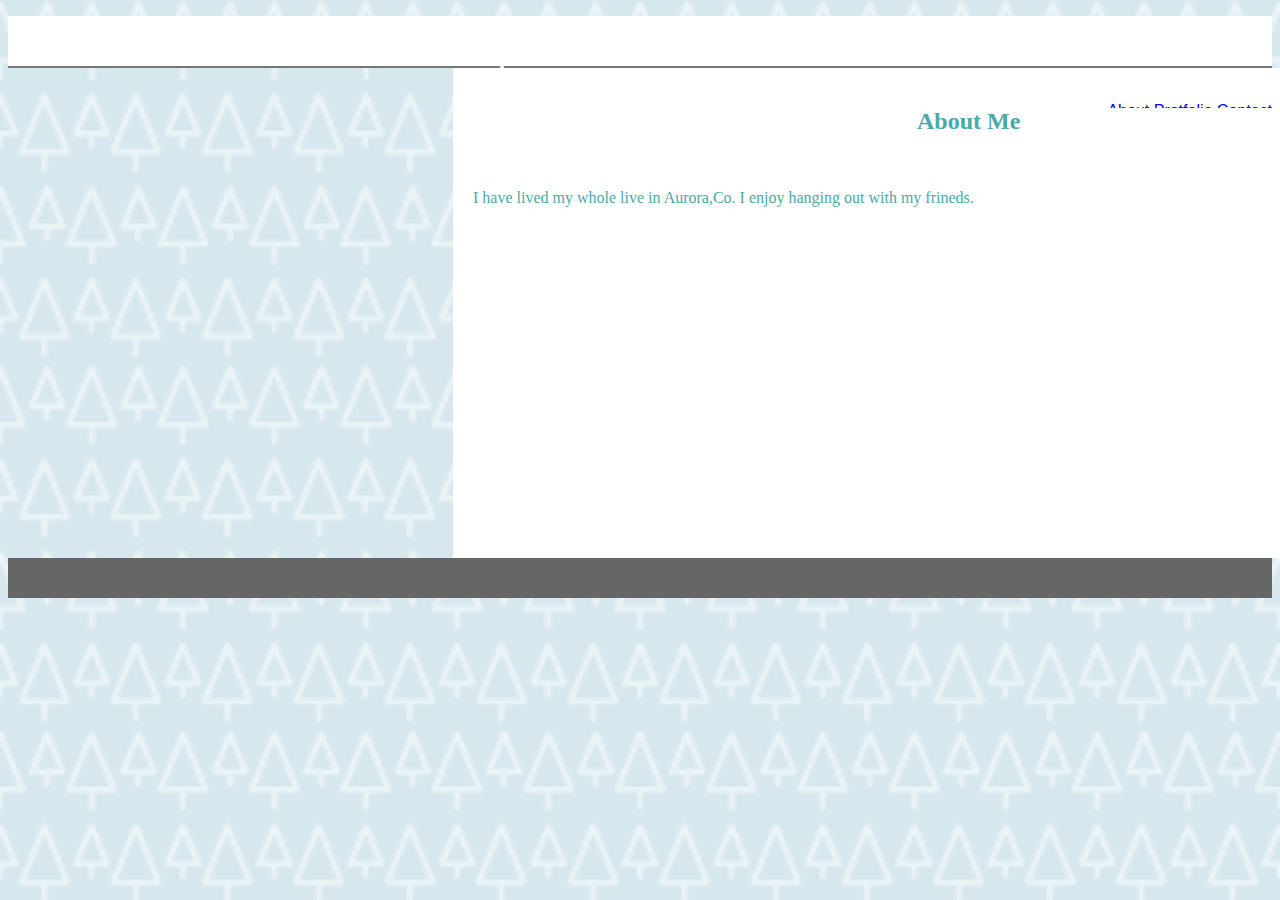
==== index.html @ ca2a370b "editing page" ====
<!DOCTYPE html>
<html lang="en-us">
<head>
    <meta charset="UTF-8">
    <title>Portfolio About Me</title>
    <link rel="stylesheet" type="text/css" href="assets/css/style.css">
</head>
<body>
    <header>
        <div>
            <h1>Jason Tompkins</h1>
        </div>
        <nav>
            <a href="index.html">About</a>
            <a href="portfolio.html">Protfolio</a>
            <a href="contact.html">Contact</a>
        </nav>
    </header>

    <section class="about">

    <h2>About Me</h2>

    <img class="mainimage" scr="assets/images/images 1.jpg">

        <p>I have lived my whole live in Aurora,Co. I enjoy hanging out with my frineds.</p>
        
    </section>

    <footer></footer>

</body>

</html>
---- assets/css/style.css ----
body {
    background:url(trees.png); 
    height: 500px; 
    background-position: center; 
    background-repeat: no-repeat; 
    background-size: cover; 
    
  }
  
  header {
    color: #777;
    background:#ffffff;
    border-bottom-width: 2px;
    border-bottom-style: solid;
    height: 50px;
    width: 100%;
  }

  nav{
    float: right;
    font-family: Arial, Helvetica, sans-serif;
    padding-top: 20px;
    color: #777777; 
  }
  
  a{
    text-decoration: none;
  }

  section {
    padding: 20px;
    height: 450px;
    color: #4aaaa5;
    background:#ffffff;
    width: 960px;
    margin-left: 445px;
  }
  
  h1 {
    font-family: Georgia, Times, "Times New Roman", serif;
    font-size: 24px;
    font-weight: bold;
    text-align: center;
    margin-left: 445px;
    margin-right: 1200px;
    position: relative;
    color: #ffffff;
    background:#4aaaa5;
    height: 50px;
  }

  h2{
    font-family: Georgia, Times, "Times New Roman", serif;
    font-size: 24px;
    font-weight: bold;
    text-align: left;
    margin-left: 444px;
    margin-bottom:20px;
    position: relative;
    color: #4aaaa5;
    background:#ffffff;
  }

  footer {
    padding: 20px;
    background: #666666;
    
  }
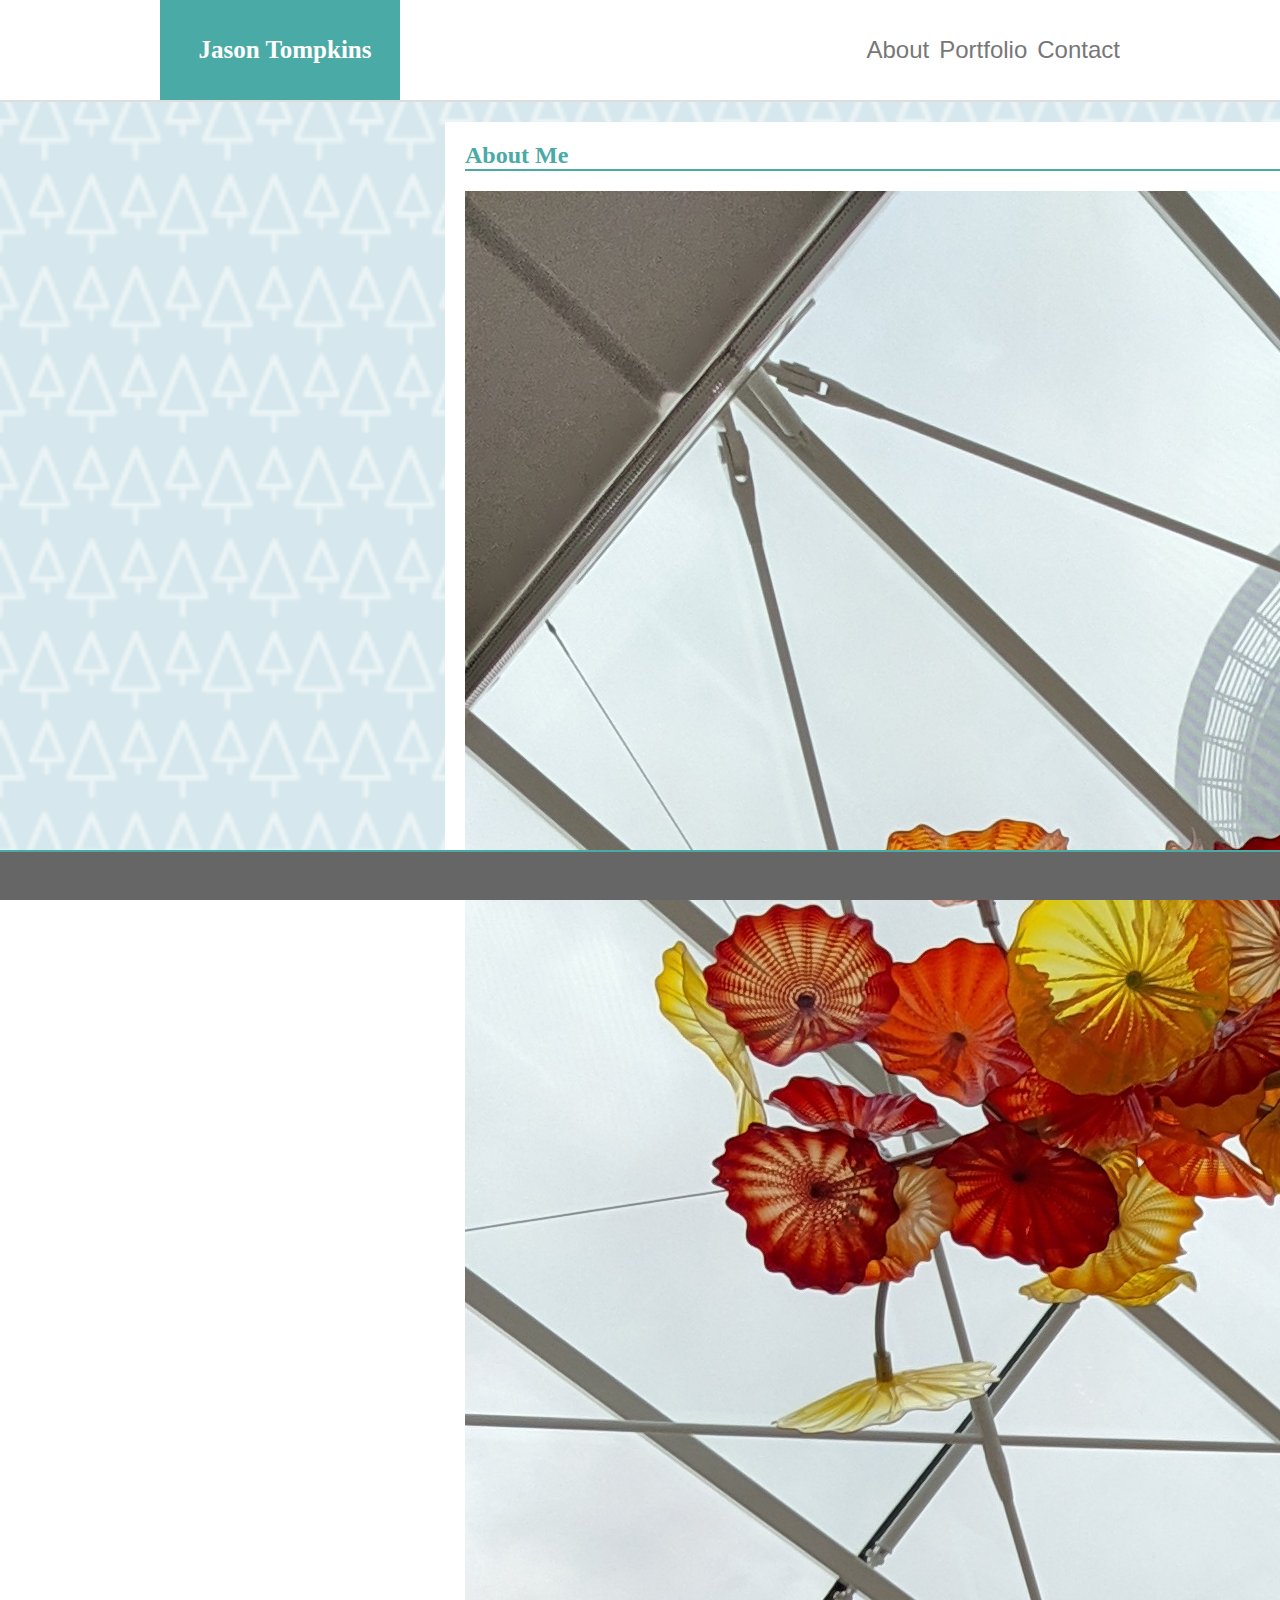
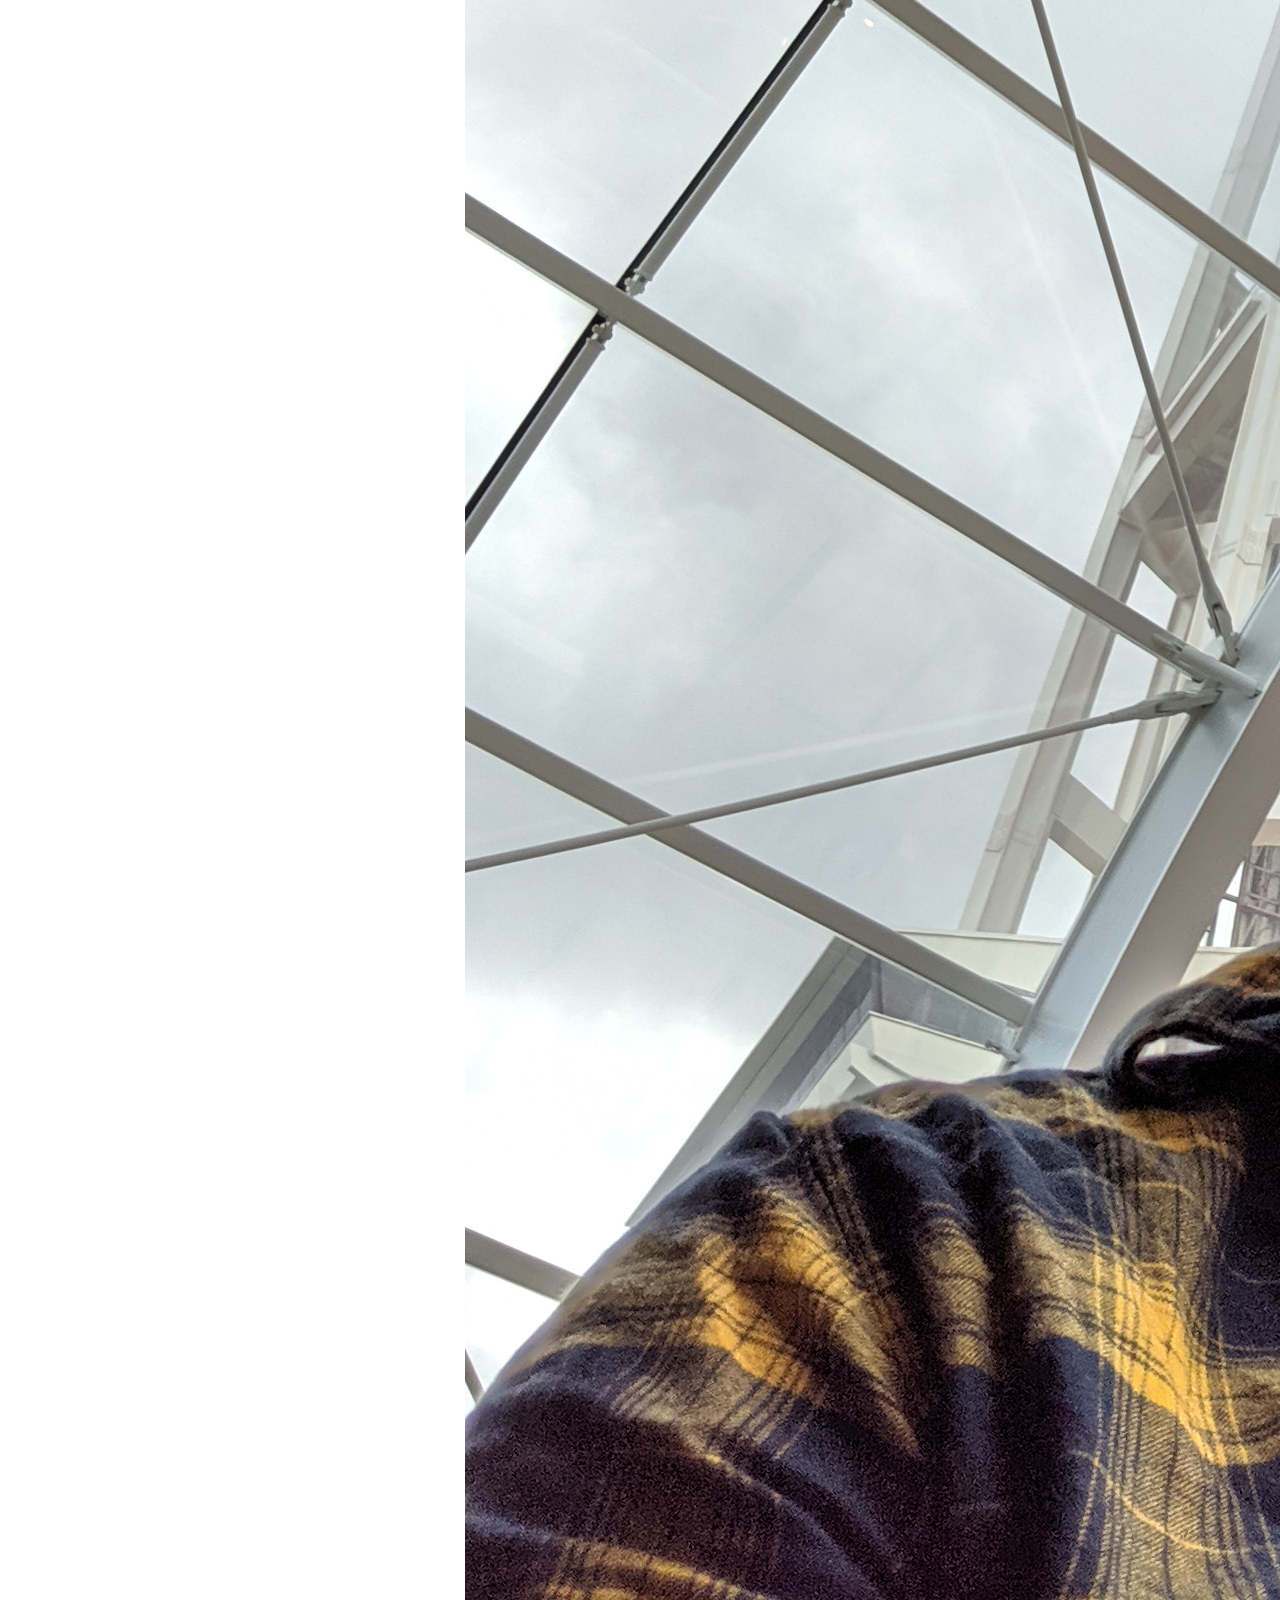
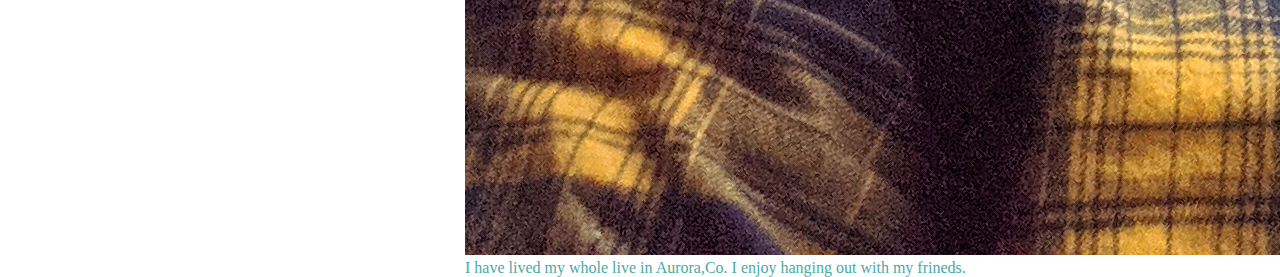
==== commit 275f0e68: "edited code" ====
--- a/index.html
+++ b/index.html
@@ -2,26 +2,26 @@
 <html lang="en-us">
 <head>
     <meta charset="UTF-8">
-    <title>Portfolio About Me</title>
+    <title>About Me</title>
     <link rel="stylesheet" type="text/css" href="assets/css/style.css">
 </head>
 <body>
     <header>
-        <div>
-            <h1>Jason Tompkins</h1>
+        <div class="topnav">
+            <a href="index.html" id="logo">Jason Tompkins</a>
+        <nav>
+            <a href="contact.html">Contact</a>
+            <a href="portfolio.html">Portfolio</a>
+            <a href="index.html">About</a>
+        </nav>
         </div>
-        <nav>
-            <a href="index.html">About</a>
-            <a href="portfolio.html">Protfolio</a>
-            <a href="contact.html">Contact</a>
-        </nav>
     </header>
 
     <section class="about">
 
     <h2>About Me</h2>
 
-    <img class="mainimage" scr="assets/images/images 1.jpg">
+    <img src="assets/images/image-1.jpg">
 
         <p>I have lived my whole live in Aurora,Co. I enjoy hanging out with my frineds.</p>
         
--- a/assets/css/style.css
+++ b/assets/css/style.css
@@ -1,4 +1,7 @@
-
+*{
+  margin:0;
+  box-sizing: border-box;
+}
   body {
     background:url(trees.png); 
     height: 500px; 
@@ -9,53 +12,70 @@
   }
   
   header {
-    color: #777;
+    text-align: center;
     background:#ffffff;
     border-bottom-width: 2px;
     border-bottom-style: solid;
-    height: 50px;
+    border-color: #dddddd;
     width: 100%;
+    overflow: auto;
+  }
+
+  .topnav {
+    font-family: Arial, Helvetica, sans-serif;
+    background-color: #ffffff; 
+    overflow: hidden;
+    width: 100%;
+    max-width: 960px;
+    margin: 0 auto;
   }
 
   nav{
-    float: right;
-    font-family: Arial, Helvetica, sans-serif;
-    padding-top: 20px;
-    color: #777777; 
+   
   }
-  
-  a{
-    text-decoration: none;
+
+ .topnav a {
+      
+      padding-left: 10px;
+      line-height: 100px;
+      float: right;
+      color: #777777;
+      text-align: center;
+      text-decoration: none;
+      font-size: 24px;
+      height: 100px;
   }
 
   section {
     padding: 20px;
-    height: 450px;
+    height: 960px;
     color: #4aaaa5;
     background:#ffffff;
     width: 960px;
     margin-left: 445px;
+    margin-top: 20px;
+    margin-bottom: 40px;
   }
   
-  h1 {
+  #logo {
+    float:left;
     font-family: Georgia, Times, "Times New Roman", serif;
-    font-size: 24px;
+    font-size: 25px;
     font-weight: bold;
     text-align: center;
-    margin-left: 445px;
-    margin-right: 1200px;
-    position: relative;
+    width: 240px;
+    height: 100px;
     color: #ffffff;
     background:#4aaaa5;
-    height: 50px;
   }
 
   h2{
+    border-bottom-width: 2px;
+    border-bottom-style: solid;
     font-family: Georgia, Times, "Times New Roman", serif;
     font-size: 24px;
     font-weight: bold;
     text-align: left;
-    margin-left: 444px;
     margin-bottom:20px;
     position: relative;
     color: #4aaaa5;
@@ -63,9 +83,70 @@
   }
 
   footer {
-    padding: 20px;
-    background: #666666;
+    background:#666666;
+    border-top-width: 2px;
+    border-color:#4aaaa5;
+    border-top-style: solid;
+    height: 50px;
+    width: 100%;
+    position: fixed;
+    left: 0;
+    bottom: 0;
+    text-align: center
     
   }
 
+  input[type=text], select, textarea {
+    width: 900px;
+    padding: 12px;
+    border: 1px solid #ccc;
+    margin-top: 6px;
+    margin-bottom: 16px;
+    resize: vertical;
+  }
   
+  input[type=submit] {
+    background-color: #4aaaa5;
+    color:#ffffff;
+    padding: 12px 20px;
+    border: none;
+    cursor: pointer;
+  }
+  
+  input[type=submit]:hover {
+    background-color: #4aaaa5;
+  }
+  
+  .container {
+    border-radius: 5px;
+    background-color: #ffffff;
+    padding: 10px;
+    height: 550px;
+    color: #4aaaa5;
+    background:#ffffff;
+    width: 960px;
+    margin-left: 445px;
+    margin-top: 20px;
+    margin-bottom: 20px;
+  }
+
+  .column {
+    float: left;
+    width: 50%;
+    margin-top: 6px;
+    padding: 20px;
+  }
+  
+  .row:after {
+    content: "";
+    display: table;
+    clear: both;
+  }
+  
+  @media screen and (max-width: 600px) {
+    .column, input[type=submit] {
+      width: 100%;
+      margin-top: 0;
+    }
+  }
+  
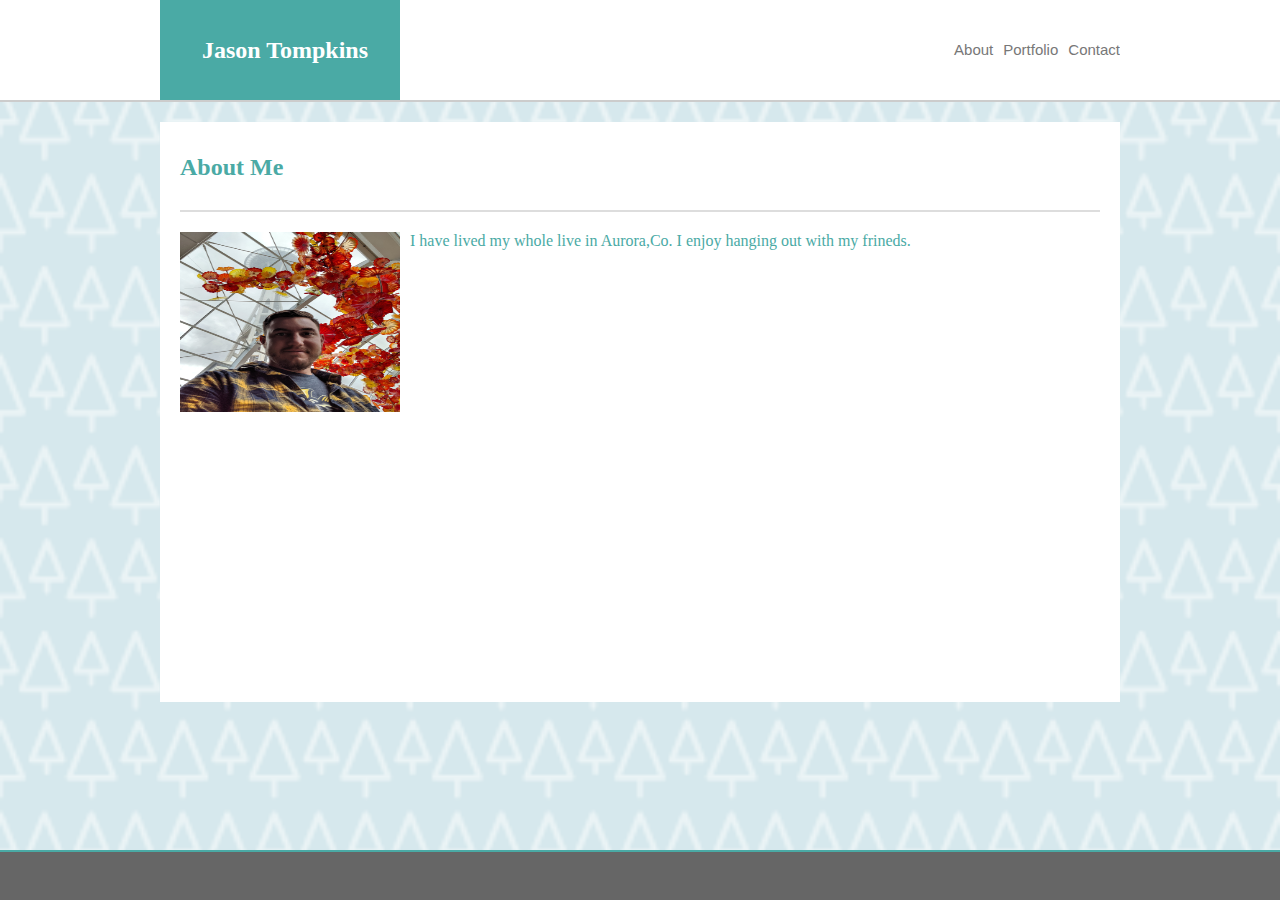
==== commit 904cc8b0: "edit work" ====
--- a/index.html
+++ b/index.html
@@ -17,14 +17,13 @@
         </div>
     </header>
 
-    <section class="about">
+    <section id="about">
 
     <h2>About Me</h2>
 
-    <img src="assets/images/image-1.jpg">
+    <img class= "mainimage" src="assets/images/image-1.jpg">
 
-        <p>I have lived my whole live in Aurora,Co. I enjoy hanging out with my frineds.</p>
-        
+    <p>I have lived my whole live in Aurora,Co. I enjoy hanging out with my frineds.</p> 
     </section>
 
     <footer></footer>
--- a/assets/css/style.css
+++ b/assets/css/style.css
@@ -16,7 +16,7 @@
     background:#ffffff;
     border-bottom-width: 2px;
     border-bottom-style: solid;
-    border-color: #dddddd;
+    border-color: #cccccc;
     width: 100%;
     overflow: auto;
   }
@@ -30,10 +30,6 @@
     margin: 0 auto;
   }
 
-  nav{
-   
-  }
-
  .topnav a {
       
       padding-left: 10px;
@@ -42,17 +38,18 @@
       color: #777777;
       text-align: center;
       text-decoration: none;
-      font-size: 24px;
+      font-size: 15px;
       height: 100px;
   }
 
-  section {
+  #about {
     padding: 20px;
-    height: 960px;
+    height: 580px;
     color: #4aaaa5;
     background:#ffffff;
-    width: 960px;
-    margin-left: 445px;
+    width: 100%;
+    max-width: 960px;
+    margin: 0 auto;
     margin-top: 20px;
     margin-bottom: 40px;
   }
@@ -60,7 +57,7 @@
   #logo {
     float:left;
     font-family: Georgia, Times, "Times New Roman", serif;
-    font-size: 25px;
+    font-size: 24px;
     font-weight: bold;
     text-align: center;
     width: 240px;
@@ -72,16 +69,25 @@
   h2{
     border-bottom-width: 2px;
     border-bottom-style: solid;
+    border-color: #dddddd;
     font-family: Georgia, Times, "Times New Roman", serif;
     font-size: 24px;
     font-weight: bold;
+    line-height: 50px;
+    height: 70px;
     text-align: left;
     margin-bottom:20px;
     position: relative;
     color: #4aaaa5;
     background:#ffffff;
   }
-
+  .mainimage{
+    float: left;
+    width: 220px;
+    height: 180px;
+    margin: 0 auto;
+    margin-right: 10px;
+  }
   footer {
     background:#666666;
     border-top-width: 2px;
@@ -118,14 +124,16 @@
   }
   
   .container {
+    float: center;
     border-radius: 5px;
     background-color: #ffffff;
     padding: 10px;
     height: 550px;
     color: #4aaaa5;
     background:#ffffff;
-    width: 960px;
-    margin-left: 445px;
+    width: 100%;
+    max-width: 960px;
+    margin: 0 auto;
     margin-top: 20px;
     margin-bottom: 20px;
   }
@@ -149,4 +157,15 @@
       margin-top: 0;
     }
   }
-  
+#profolio{
+  padding: 20px;
+  height: 720px;
+  color: #4aaaa5;
+  background:#ffffff;
+  width: 100%;
+  max-width: 960px;
+  margin: 0 auto;
+  margin-top: 20px;
+  margin-bottom: 20px;
+}
+
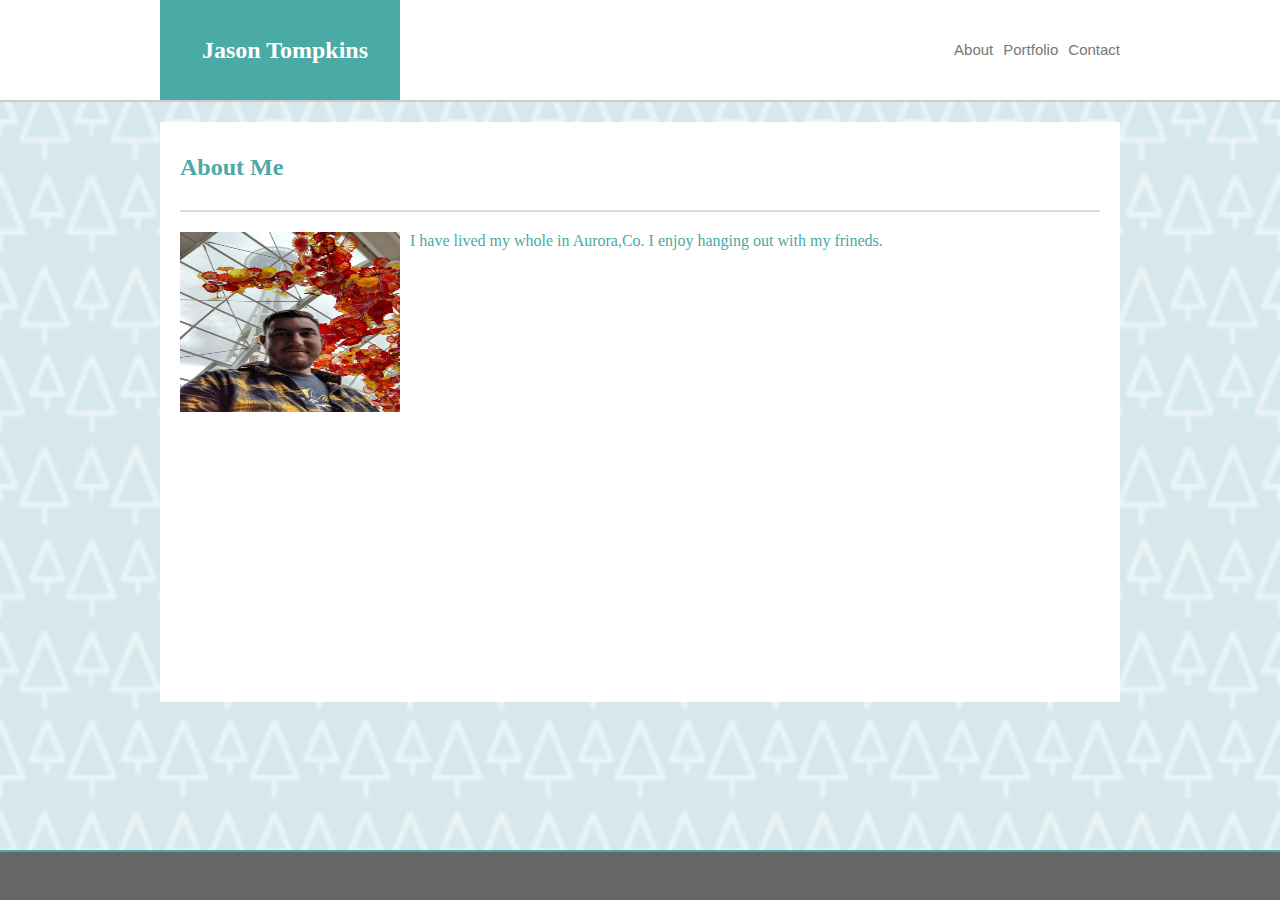
==== commit 9b9b27bf: "saved pages" ====
--- a/index.html
+++ b/index.html
@@ -23,7 +23,8 @@
 
     <img class= "mainimage" src="assets/images/image-1.jpg">
 
-    <p>I have lived my whole live in Aurora,Co. I enjoy hanging out with my frineds.</p> 
+    <p>I have lived my whole in Aurora,Co. I enjoy hanging out with my frineds.</p> 
+
     </section>
 
     <footer></footer>
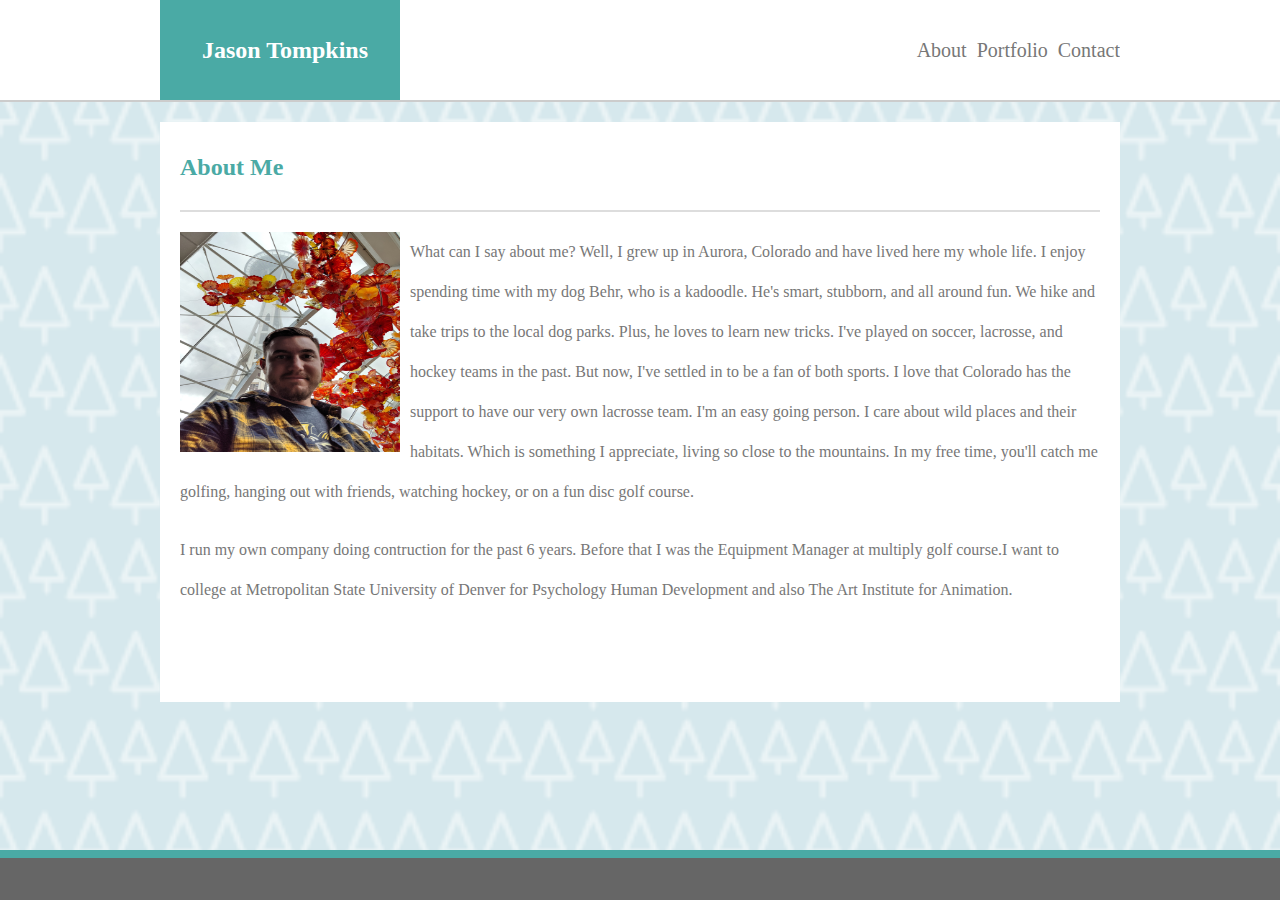
==== commit c8f043c8: "finishing up last details" ====
--- a/index.html
+++ b/index.html
@@ -23,8 +23,9 @@
 
     <img class= "mainimage" src="assets/images/image-1.jpg">
 
-    <p>I have lived my whole in Aurora,Co. I enjoy hanging out with my frineds.</p> 
-
+    <p>     What can I say about me? Well, I grew up in Aurora, Colorado and have lived here my whole life. I enjoy spending time with my dog Behr, who is a kadoodle.  He's smart, stubborn, and all around fun.  We hike and take trips to the local dog parks.  Plus, he loves to learn new tricks. I've played on soccer, lacrosse, and hockey teams in the past.  But now, I've settled in to be a fan of both sports.  I love that Colorado has the support to have our very own lacrosse team. I'm an easy going person.  I care about wild places and their habitats.  Which is something I appreciate, living so close to the mountains. In my free time, you'll catch me golfing, hanging out with friends, watching hockey, or on a fun disc golf course.</p   > 
+    <br>
+    <p>     I run my own company doing contruction for the past 6 years. Before that I was the Equipment Manager at multiply golf course.I want to college at Metropolitan State University of Denver for Psychology Human Development and also The Art Institute for Animation.</p>
     </section>
 
     <footer></footer>
--- a/assets/css/style.css
+++ b/assets/css/style.css
@@ -22,7 +22,7 @@
   }
 
   .topnav {
-    font-family: Arial, Helvetica, sans-serif;
+    font-family: Arial', 'Helvetica Neue, Helvetica, sans-serif;
     background-color: #ffffff; 
     overflow: hidden;
     width: 100%;
@@ -31,14 +31,13 @@
   }
 
  .topnav a {
-      
       padding-left: 10px;
       line-height: 100px;
       float: right;
       color: #777777;
       text-align: center;
       text-decoration: none;
-      font-size: 15px;
+      font-size: 20px;
       height: 100px;
   }
 
@@ -70,7 +69,7 @@
     border-bottom-width: 2px;
     border-bottom-style: solid;
     border-color: #dddddd;
-    font-family: Georgia, Times, "Times New Roman", serif;
+    font-family: Arial', 'Helvetica Neue, Helvetica, sans-serif;
     font-size: 24px;
     font-weight: bold;
     line-height: 50px;
@@ -81,16 +80,24 @@
     color: #4aaaa5;
     background:#ffffff;
   }
+
   .mainimage{
     float: left;
     width: 220px;
-    height: 180px;
+    height: 220px;
     margin: 0 auto;
     margin-right: 10px;
   }
+
+  p{
+    color: #777777;
+    line-height: 40px;
+  }
+
   footer {
+    border-top: 8px solid #4aaaa5;
     background:#666666;
-    border-top-width: 2px;
+    border-top-width: 8px;
     border-color:#4aaaa5;
     border-top-style: solid;
     height: 50px;
@@ -99,7 +106,6 @@
     left: 0;
     bottom: 0;
     text-align: center
-    
   }
 
   input[type=text], select, textarea {
@@ -157,6 +163,7 @@
       margin-top: 0;
     }
   }
+
 #profolio{
   padding: 20px;
   height: 720px;
@@ -169,3 +176,25 @@
   margin-bottom: 20px;
 }
 
+.project{
+    float: left;
+    margin: 0 auto;
+    position: relative;
+    margin-right: 20px;
+    line-height: 100px;
+}
+
+
+.project h3 {
+    position: absolute;
+    bottom: 20px;
+    width: 100%;
+    padding: 10px;
+    margin-bottom: 0;
+    font-weight: 300;
+    line-height: 30px;
+    color: #ffffff;
+    text-align: center;
+    background: #4aaaa5;
+    border-bottom: 0;
+  }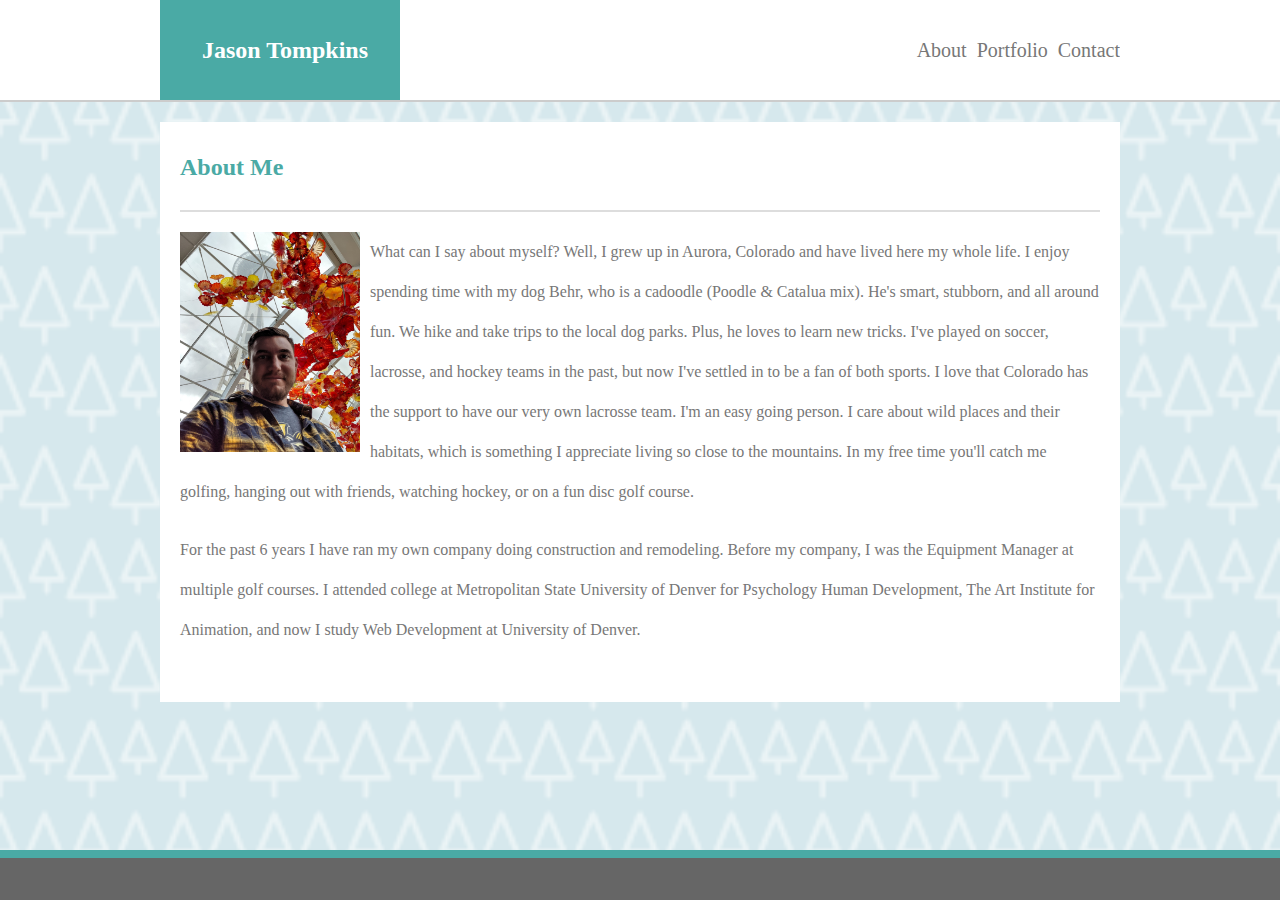
==== commit 53c97e67: "final editing" ====
--- a/index.html
+++ b/index.html
@@ -21,11 +21,11 @@
 
     <h2>About Me</h2>
 
-    <img class= "mainimage" src="assets/images/image-1.jpg">
+    <img class= "mainimage" src="assets/images/image-10.jpg">
 
-    <p>     What can I say about me? Well, I grew up in Aurora, Colorado and have lived here my whole life. I enjoy spending time with my dog Behr, who is a kadoodle.  He's smart, stubborn, and all around fun.  We hike and take trips to the local dog parks.  Plus, he loves to learn new tricks. I've played on soccer, lacrosse, and hockey teams in the past.  But now, I've settled in to be a fan of both sports.  I love that Colorado has the support to have our very own lacrosse team. I'm an easy going person.  I care about wild places and their habitats.  Which is something I appreciate, living so close to the mountains. In my free time, you'll catch me golfing, hanging out with friends, watching hockey, or on a fun disc golf course.</p   > 
+    <p>What can I say about myself? Well, I grew up in Aurora, Colorado and have lived here my whole life. I enjoy spending time with my dog Behr, who is a cadoodle (Poodle & Catalua mix).  He's smart, stubborn, and all around fun.  We hike and take trips to the local dog parks.  Plus, he loves to learn new tricks. I've played on soccer, lacrosse, and hockey teams in the past, but now I've settled in to be a fan of both sports.  I love that Colorado has the support to have our very own lacrosse team. I'm an easy going person.  I care about wild places and their habitats, which is something I appreciate living so close to the mountains. In my free time you'll catch me golfing, hanging out with friends, watching hockey, or on a fun disc golf course.</p> 
     <br>
-    <p>     I run my own company doing contruction for the past 6 years. Before that I was the Equipment Manager at multiply golf course.I want to college at Metropolitan State University of Denver for Psychology Human Development and also The Art Institute for Animation.</p>
+    <p>For the past 6 years I have ran my own company doing construction and remodeling. Before my company, I was the Equipment Manager at multiple golf courses. I attended college at Metropolitan State University of Denver for Psychology Human Development, The Art Institute for Animation, and now I study Web Development at University of Denver.</p>
     </section>
 
     <footer></footer>
--- a/assets/css/style.css
+++ b/assets/css/style.css
@@ -83,7 +83,7 @@
 
   .mainimage{
     float: left;
-    width: 220px;
+    width: 180px;
     height: 220px;
     margin: 0 auto;
     margin-right: 10px;
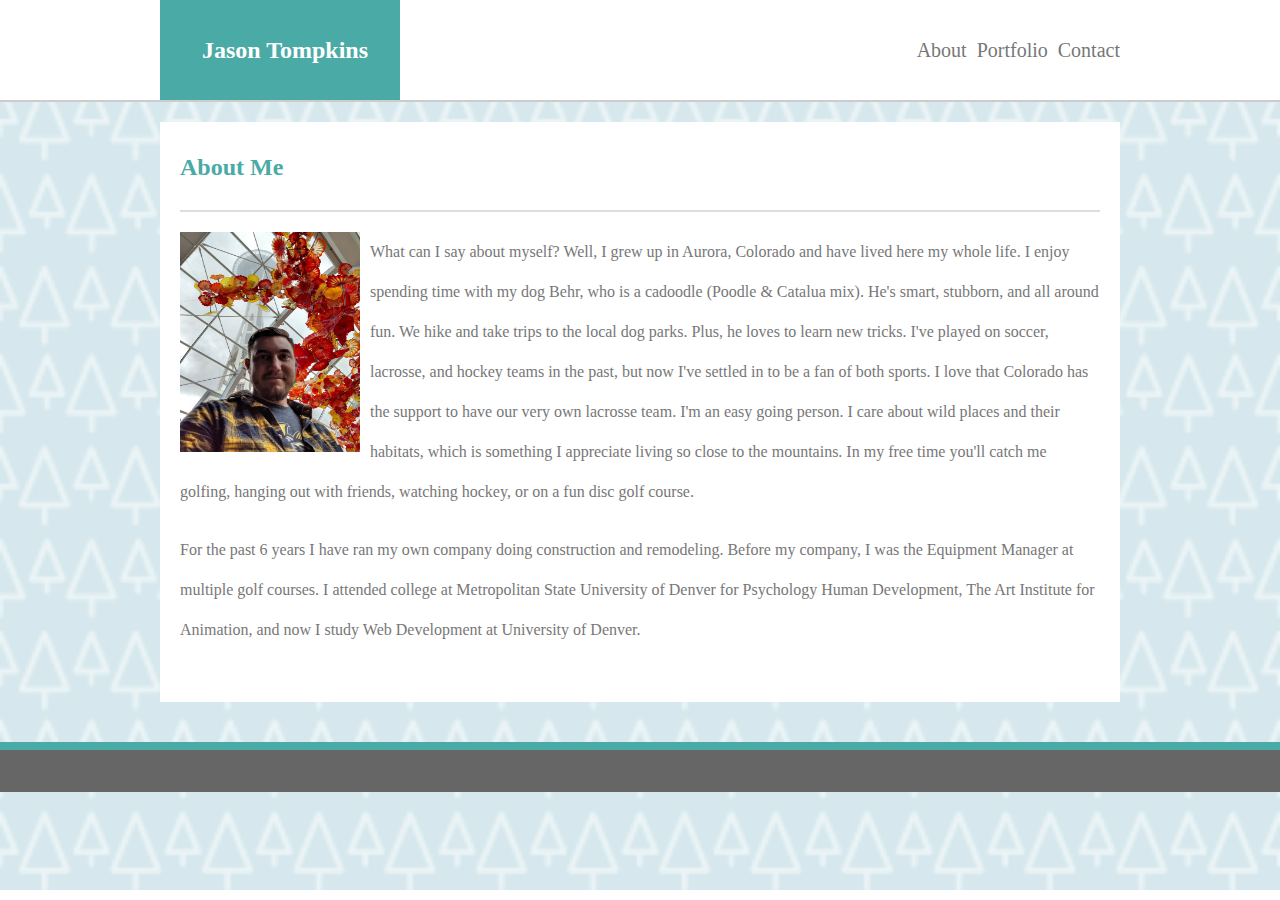
==== commit c2ffba24: "meta media add" ====
--- a/index.html
+++ b/index.html
@@ -2,6 +2,7 @@
 <html lang="en-us">
 <head>
     <meta charset="UTF-8">
+    <meta name="viewport" content="width=device-width, initial-scale=1.0">
     <title>About Me</title>
     <link rel="stylesheet" type="text/css" href="assets/css/style.css">
 </head>
--- a/assets/css/style.css
+++ b/assets/css/style.css
@@ -102,7 +102,7 @@
     border-top-style: solid;
     height: 50px;
     width: 100%;
-    position: fixed;
+    position: sticky;
     left: 0;
     bottom: 0;
     text-align: center
